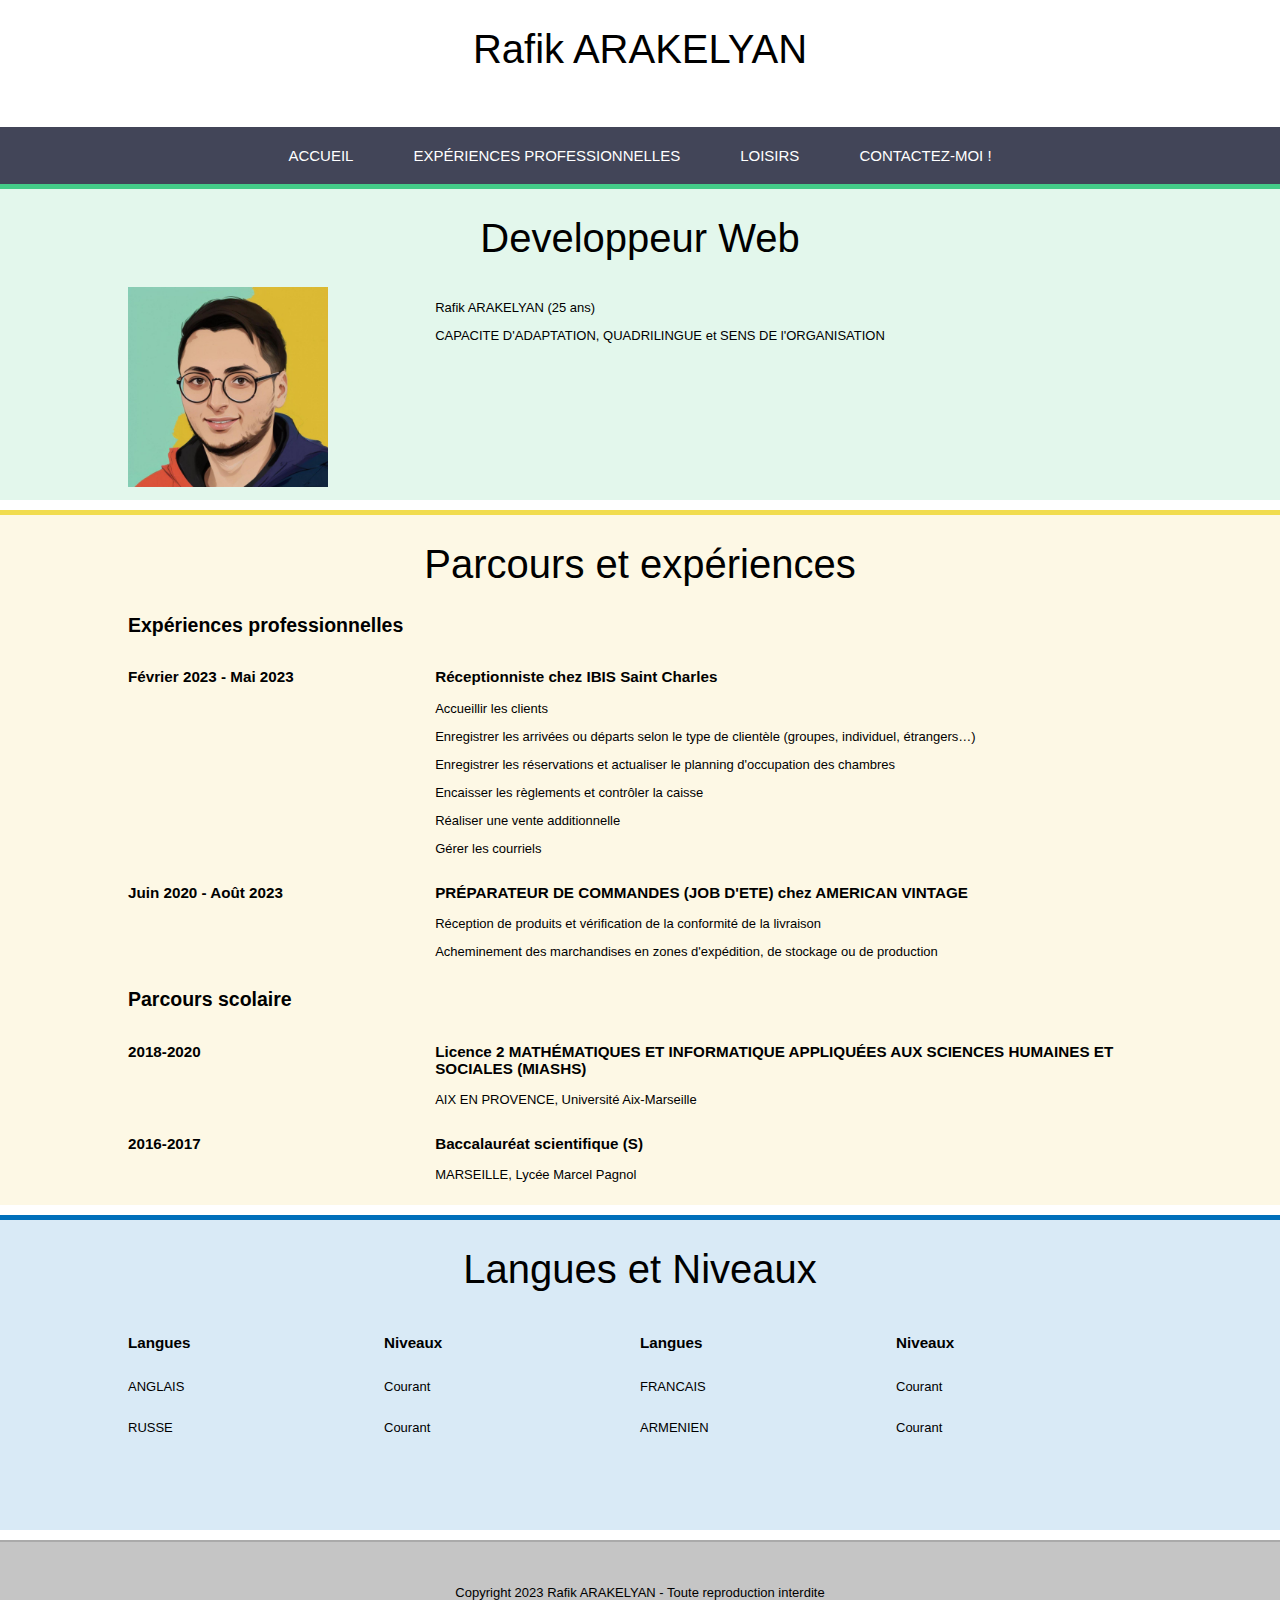
==== index.html @ 1dea86ee "cv" ====
<!DOCTYPE html>
<html lang="fr-FR">
  <head>
    <meta charset="UTF-8">
    <meta name="viewport" content="width=device-width, initial-scale=1.0">
    <meta name="description" content="Présentation de Rafik ARAKELYAN - CV">
    <link rel="stylesheet" href="style.css">
    <title>CV online</title>
  </head>
  <body>
    <header>
      <h1>Rafik ARAKELYAN</h1>
    </header>
    <nav>
      <div class="table">
          <ul>
          <li class="menu-ind">
            <a href="index.html">Accueil</a>
          </li>
          <li class="menu-exp">
            <a href="experiences-pro.html">Expériences professionnelles</a>
          </li>
          <li class="menu-hob">
            <a href="hobbies.html">Loisirs</a>
          </li>
          <li class="menu-con">
            <a href="contact.html">Contactez-moi !</a>
          </li>
        </ul>
      </div>
    </nav>
    <article>
      <section class="presentation">
        <h1>Developpeur Web</h1>
        <div class="sec">
          <div class="left">
            <img src="/Image/Raf.jpg" width="200px" height="200px" alt="Ma photo">
          </div>
          <div class="right">
            <p>Rafik ARAKELYAN (25 ans)</p>
            <p>CAPACITE D'ADAPTATION, QUADRILINGUE et SENS DE l'ORGANISATION</p>
            <!-- <p>blablablablablabla</p> -->
          </div>
        </div>
      </section>
      <section class="parcours">
        <h1>Parcours et expériences</h1>
        <div class="sec">
          <h2>Expériences professionnelles</h2>
          <div class="exp">
            <div class="left">
              <h3>Février 2023 - Mai 2023</h3>
            </div>
            <div class="right">
              <h3>Réceptionniste chez IBIS Saint Charles</h3>
              <p>Accueillir les clients</p>
              <p>Enregistrer les arrivées ou départs selon le type de clientèle (groupes, individuel,
              étrangers…)</p>
              <p>Enregistrer les réservations et actualiser le planning d'occupation des chambres</p> 
              <p>Encaisser les règlements et contrôler la caisse</p> 
              <p>Réaliser une vente additionnelle</p> 
              <p>Gérer les courriels</p>              
            </div>
          </div>
          <div class="exp">
            <div class="left">
              <h3>Juin 2020 - Août 2023</h3>
            </div>
            <div class="right">
              <h3>PRÉPARATEUR DE COMMANDES (JOB D'ETE) chez AMERICAN VINTAGE</h3>
              <p>Réception de produits et vérification de la conformité de la livraison</p>
              <p>Acheminement des marchandises en zones d'expédition, de stockage ou de production</p>           
            </div>
          </div>
            <h2>Parcours scolaire</h2>
            <div class="exp">
              <div class="left">
                <h3>2018-2020</h3>
              </div>
              <div class="right">
                <h3>Licence 2 MATHÉMATIQUES ET INFORMATIQUE APPLIQUÉES AUX SCIENCES
                HUMAINES ET SOCIALES (MIASHS)</h3>
                <p>AIX EN PROVENCE, Université Aix-Marseille</p>
              </div>
          </div>
            <div class="exp">
              <div class="left">
                <h3>2016-2017</h3>
              </div>
              <div class="right">
                <h3>Baccalauréat scientifique (S)</h3>
                <p>MARSEILLE, Lycée Marcel Pagnol</p>
              </div>
          </div>
        </div>

      </section>
      <section class="competences">
        <h1>Langues et Niveaux</h1>
        <div class="sec">
          <div class="cleft">
            <div class="sous">
              <div class="sousleft"><h3>Langues</h3></div>
              <div class="sousright"><h3>Niveaux</h3></div>
            </div>
            <div class="sous">
              <div class="sousleft"><p>ANGLAIS</p></div>
              <div class="sousright"><p>Courant</p></div>
            </div>
            <div class="sous">
              <div class="sousleft"><p>RUSSE</p></div>
              <div class="sousright"><p>Courant</p></div>
            </div>
          </div>
          <div class="cright">
            <div class="sous">
              <div class="sousleft"><h3>Langues</h3></div>
              <div class="sousright"><h3>Niveaux</h3></div>
            </div>
            <div class="sous">
              <div class="sousleft"><p>FRANCAIS</p></div>
              <div class="sousright"><p>Courant</p></div>
            </div>
            <div class="sous">
              <div class="sousleft"><p>ARMENIEN</p></div>
              <div class="sousright"><p>Courant</p></div>
            </div>
          </div>
        </div>
      
      </section>
    </article>
    <footer>
      <p>Copyright 2023 Rafik ARAKELYAN - Toute reproduction interdite</p>
    </footer>
  </body>
</html>
---- style.css ----
body{
  font-family:'Franklin Gothic Medium', 'Arial Narrow', Arial, sans-serif;
  font-size: 13px;
  margin: 0px;
  padding: 0px;
}

h1{
  font-size: 40px;
  font-weight: normal;
  text-align: center;
}

header{
  height: 100px;
}

footer{
  height: 80px;
  padding-top: 30px;
  text-align: center;
  background-color: #c5c5c5;
  border-top: 2px solid #aaa;
}

nav{
  width: 100%;
  background-color: #424558;
}

nav ul{
  margin: 0px;
  padding: 0px;
}

nav li{
  list-style-type: none;
  float: left;
}

nav a{
  display: inline-block;
  text-decoration: none;
  padding: 20px 30px;
  color: #fff;
  text-transform: uppercase;
  font-size: 15px;
}

.table{
  display: table;
  margin: 0 auto;
}

.menu-ind:hover, .presentation{
  border-top: 5px solid #4c8;
  background-color: rgba(64, 200, 130, 0.15);
}

.menu-exp:hover, .parcours{
  border-top: 5px solid #f1dc4f;
  background-color: rgba(241, 211, 79, 0.15);
}

.menu-hob:hover, .competences{
  border-top: 5px solid #0070bb;
  background-color: rgba(0, 112, 192, 0.15);
}

.menu-con:hover{
  border-top: 5px solid #e44d26;
  background-color: rgba(228, 77, 38, 0.15);
}

nav li:hover a{
  padding: 15px 30px 20px 30px;
}

section{
  width: 100%;
  min-height: 300px;
  padding-bottom: 10px;
  margin-bottom: 10px;
}

.sec{
  margin: 0px 10%;
}

.left{
  float: left;
  width: 30%;
}
.right{
  float: left;
  width: 70%;
}
.cleft, .cright, .sousleft, .sousright{
  width: 50%;
  float: left;
}
.sec::after, .exp::after{
  content: "";
  display: table;
  clear: both;
}

.orange{
  border-top: 5px solid #e47d26;
  background-color: rgba(228, 117, 38, 0.15);
  margin-bottom: 0px;
}
.vert{
  border-top: 5px solid #5f6;
  background-color: rgba(70,240, 80, 0.15);
}
.bleu{
  border-top: 5px solid #29c;
  background-color: rgba(30, 152, 212, 0.15);
}
.jaune{
  border-top: 5px solid #f3e241;
  background-color: rgba(240, 255, 69, 0.15);
}
.rouge{
  border-top: 5px solid #e44d26;
  background-color: rgba(228, 77, 38, 0.15);
}
.leftexp{
  width: 45%;
  float: left;
}
.rightexp{
  width: 50%;
  float: left;
  margin-left: 5%;
}
.leftexp img{
  width: 100%;
  max-width: 400px;
}

@media screen and (max-width: 780px){
  header{
    height: 50px;
  }
  h1{
    font-size: 28px;
    margin: 20px 0px 0px 0px;
  }
  nav li a{
    font-size: 12px;
    padding: 10px;
  }
  nav li:hover a{
    padding: 5px 10px 10px 10px;
  }
}
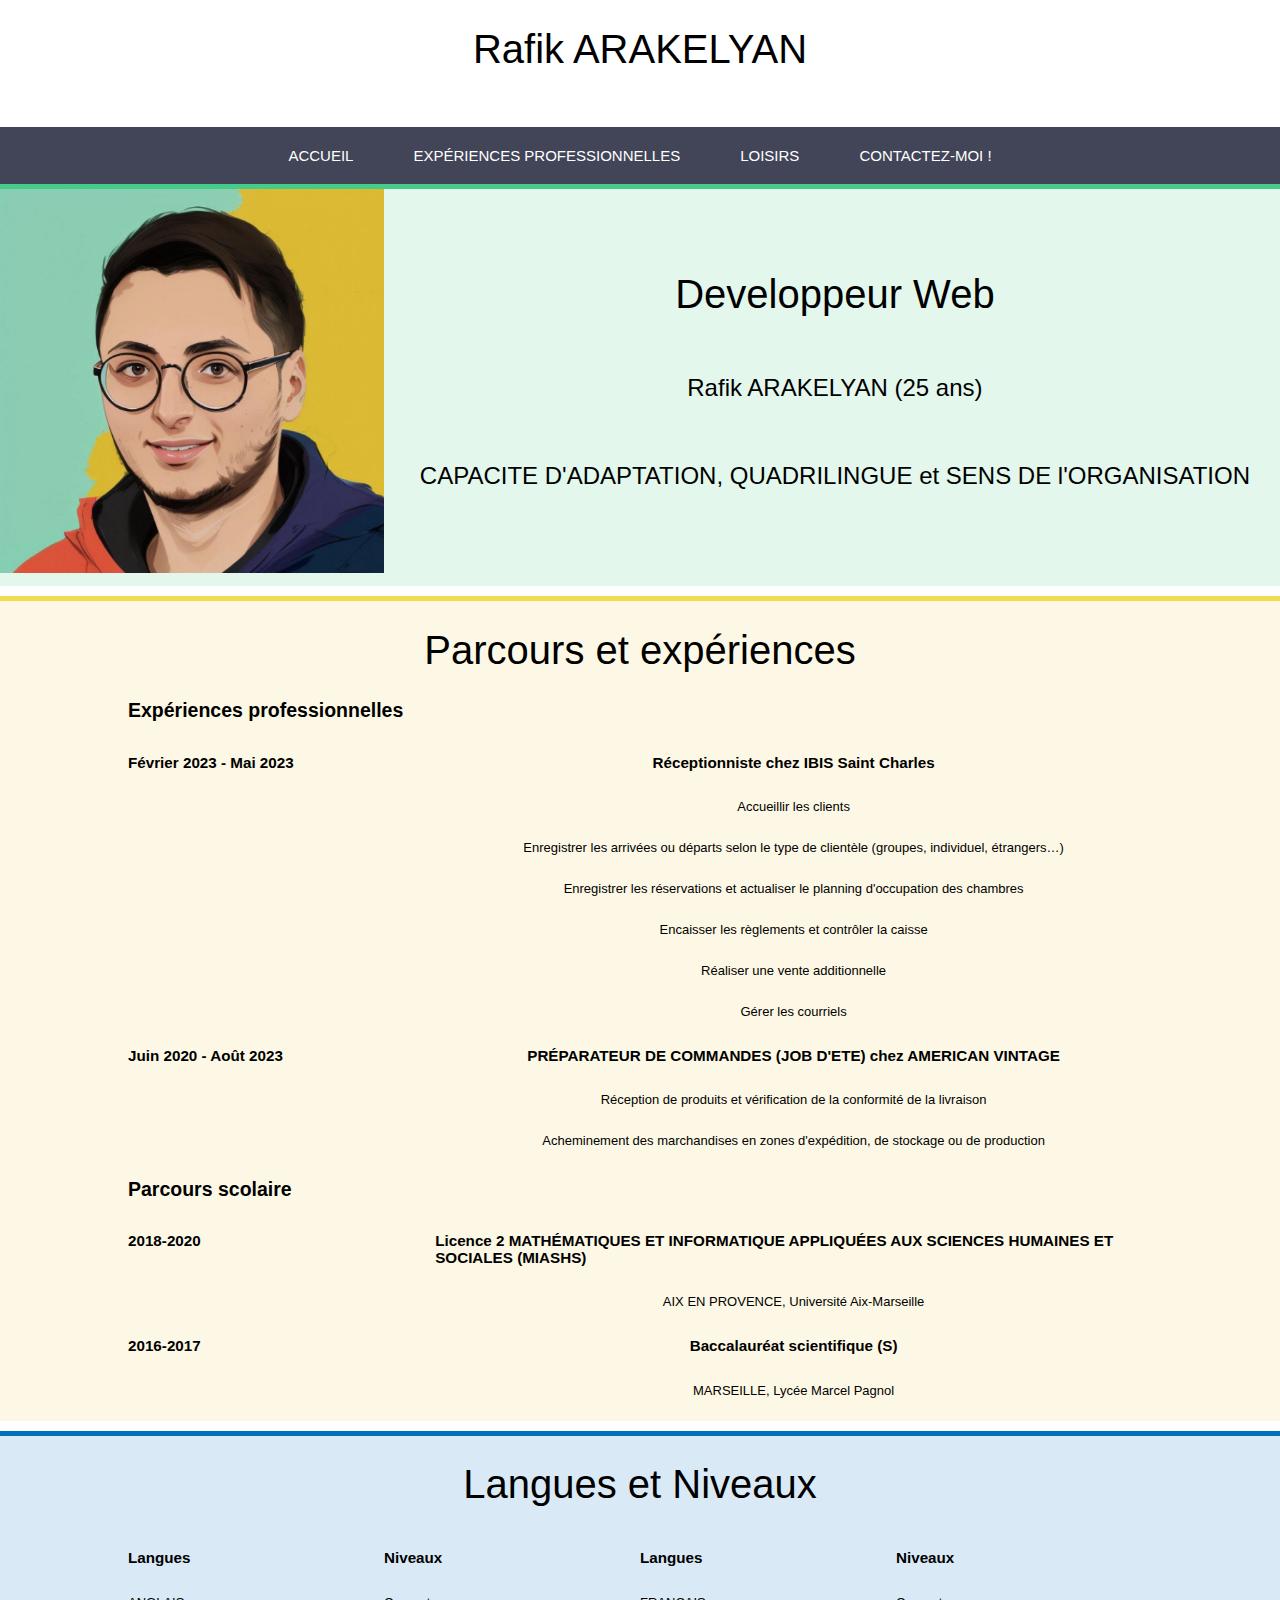
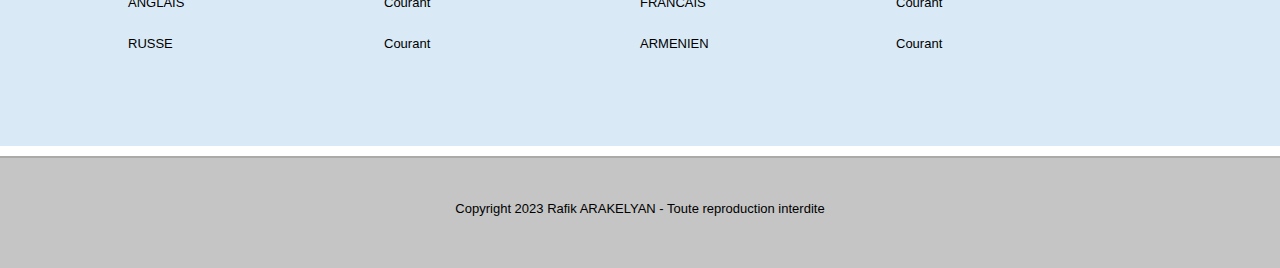
==== commit 60074ebf: "Update index.html" ====
--- a/index.html
+++ b/index.html
@@ -31,14 +31,14 @@
     </nav>
     <article>
       <section class="presentation">
-        <h1>Developpeur Web</h1>
-        <div class="sec">
+        <div class="sec1">
           <div class="left">
-            <img src="/Image/Raf.jpg" width="200px" height="200px" alt="Ma photo">
+            <img src="Image/Raf.jpg" alt="Ma photo">
           </div>
           <div class="right">
-            <p>Rafik ARAKELYAN (25 ans)</p>
-            <p>CAPACITE D'ADAPTATION, QUADRILINGUE et SENS DE l'ORGANISATION</p>
+            <h1>Developpeur Web</h1>
+            <p class="text">Rafik ARAKELYAN (25 ans)</p>
+            <p class="text">CAPACITE D'ADAPTATION, QUADRILINGUE et SENS DE l'ORGANISATION</p>
             <!-- <p>blablablablablabla</p> -->
           </div>
         </div>
@@ -134,4 +134,4 @@
       <p>Copyright 2023 Rafik ARAKELYAN - Toute reproduction interdite</p>
     </footer>
   </body>
-</html>+</html>
--- a/style.css
+++ b/style.css
@@ -83,6 +83,12 @@
   margin-bottom: 10px;
 }
 
+.sec1 {
+  display: flex;
+  justify-content: space-between;
+  align-items: center;
+}
+
 .sec{
   margin: 0px 10%;
 }
@@ -91,10 +97,18 @@
   float: left;
   width: 30%;
 }
+
+.left img {
+  width: 100%;
+  
+}
 .right{
-  float: left;
-  width: 70%;
+  display: flex;
+  flex-direction: column;
+  align-items: center;
+  justify-content: center;
 }
+
 .cleft, .cright, .sousleft, .sousright{
   width: 50%;
   float: left;
@@ -103,6 +117,11 @@
   content: "";
   display: table;
   clear: both;
+}
+
+.text {
+  font-size: 1.5rem;
+  margin: 30px;
 }
 
 .orange{
@@ -155,4 +174,15 @@
   nav li:hover a{
     padding: 5px 10px 10px 10px;
   }
-}+
+  .text{
+   width: 50%;
+  }
+  .rightexp{
+  width: 100%;
+  }
+
+  .sec1 {
+    flex-direction: column;
+  }
+}
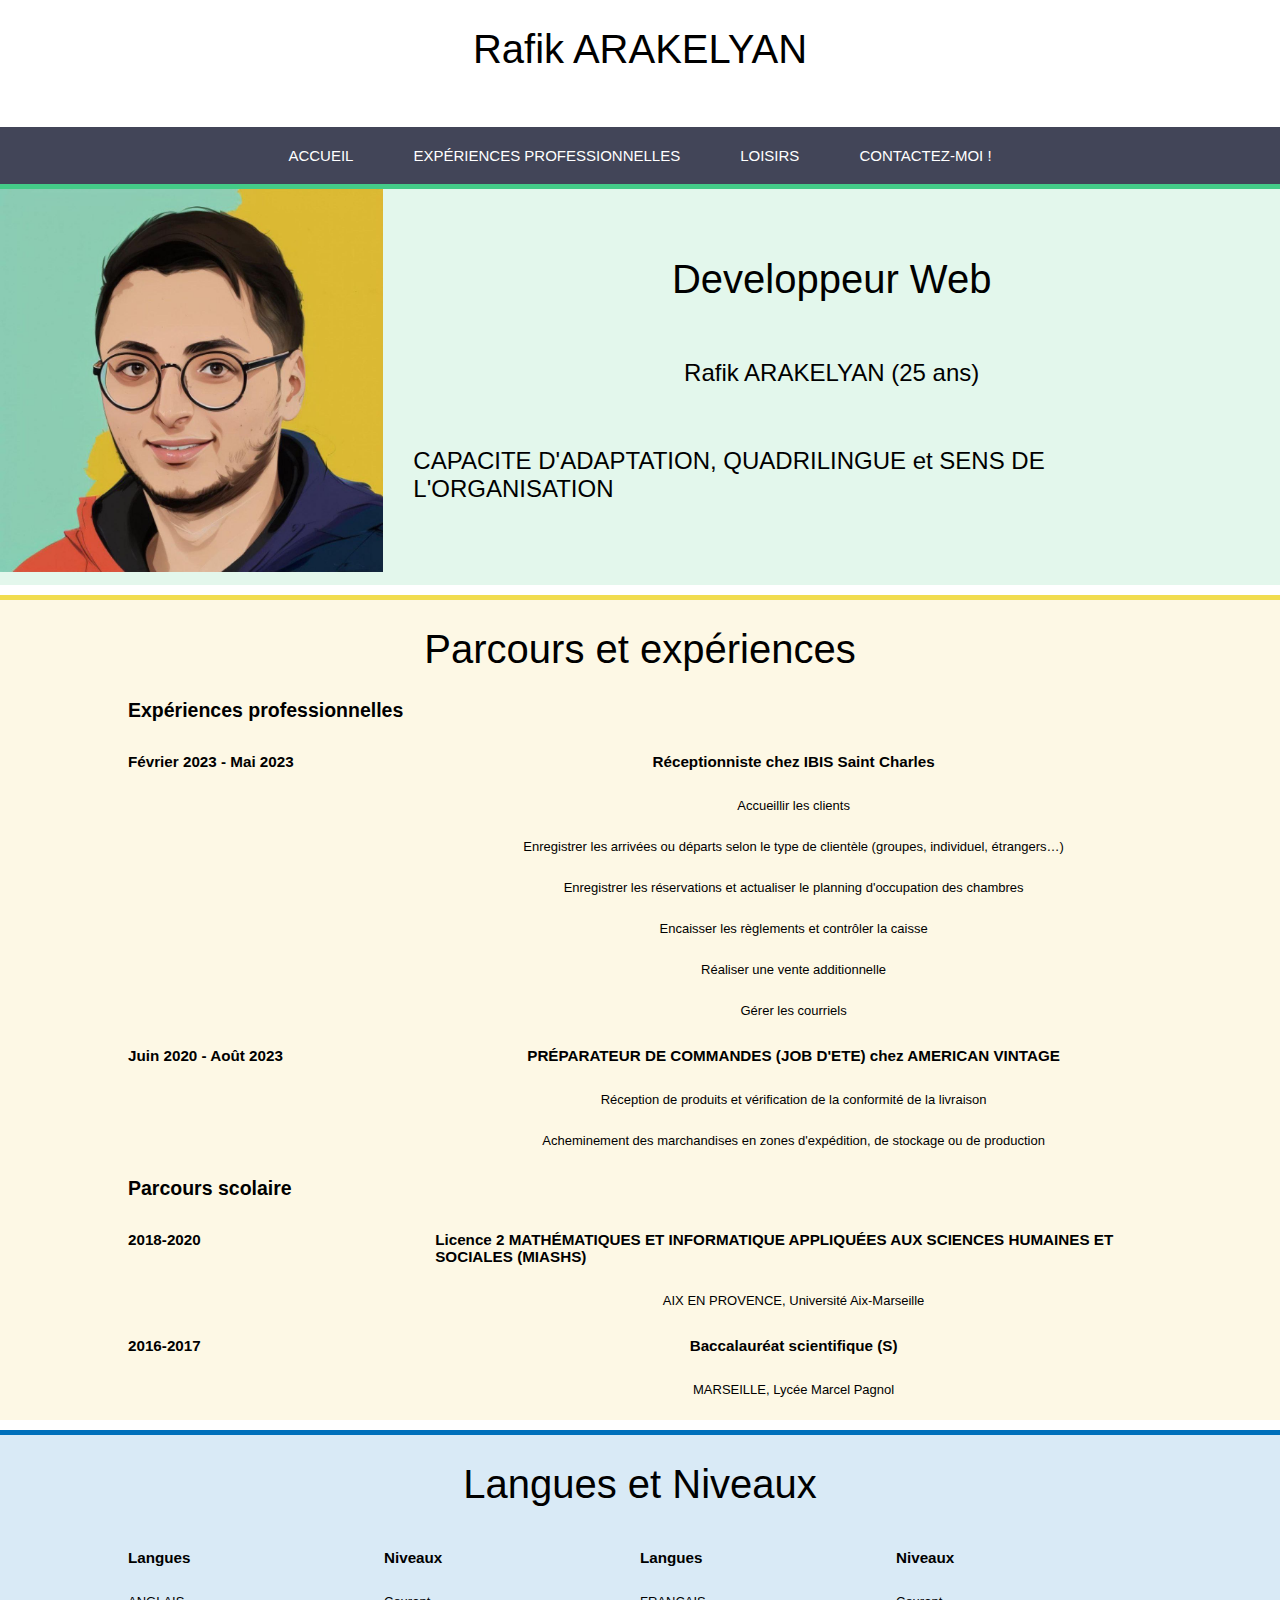
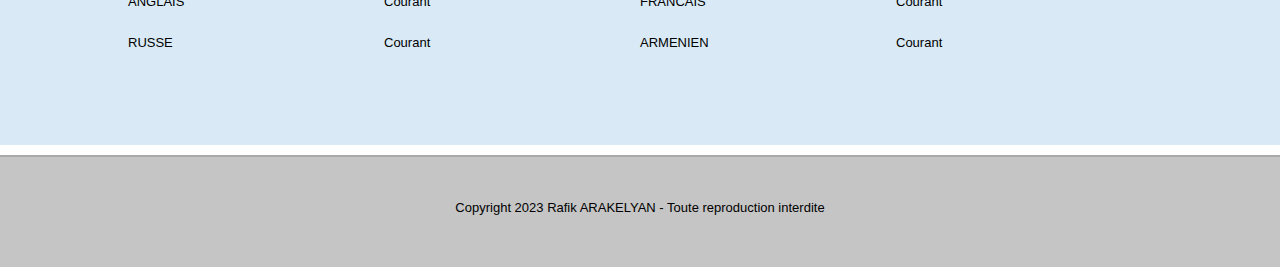
==== commit 6c06df21: "Update index.html" ====
--- a/index.html
+++ b/index.html
@@ -38,7 +38,7 @@
           <div class="right">
             <h1>Developpeur Web</h1>
             <p class="text">Rafik ARAKELYAN (25 ans)</p>
-            <p class="text">CAPACITE D'ADAPTATION, QUADRILINGUE et SENS DE l'ORGANISATION</p>
+            <p class="text">CAPACITE D'ADAPTATION, QUADRILINGUE et SENS DE L'ORGANISATION</p>
             <!-- <p>blablablablablabla</p> -->
           </div>
         </div>
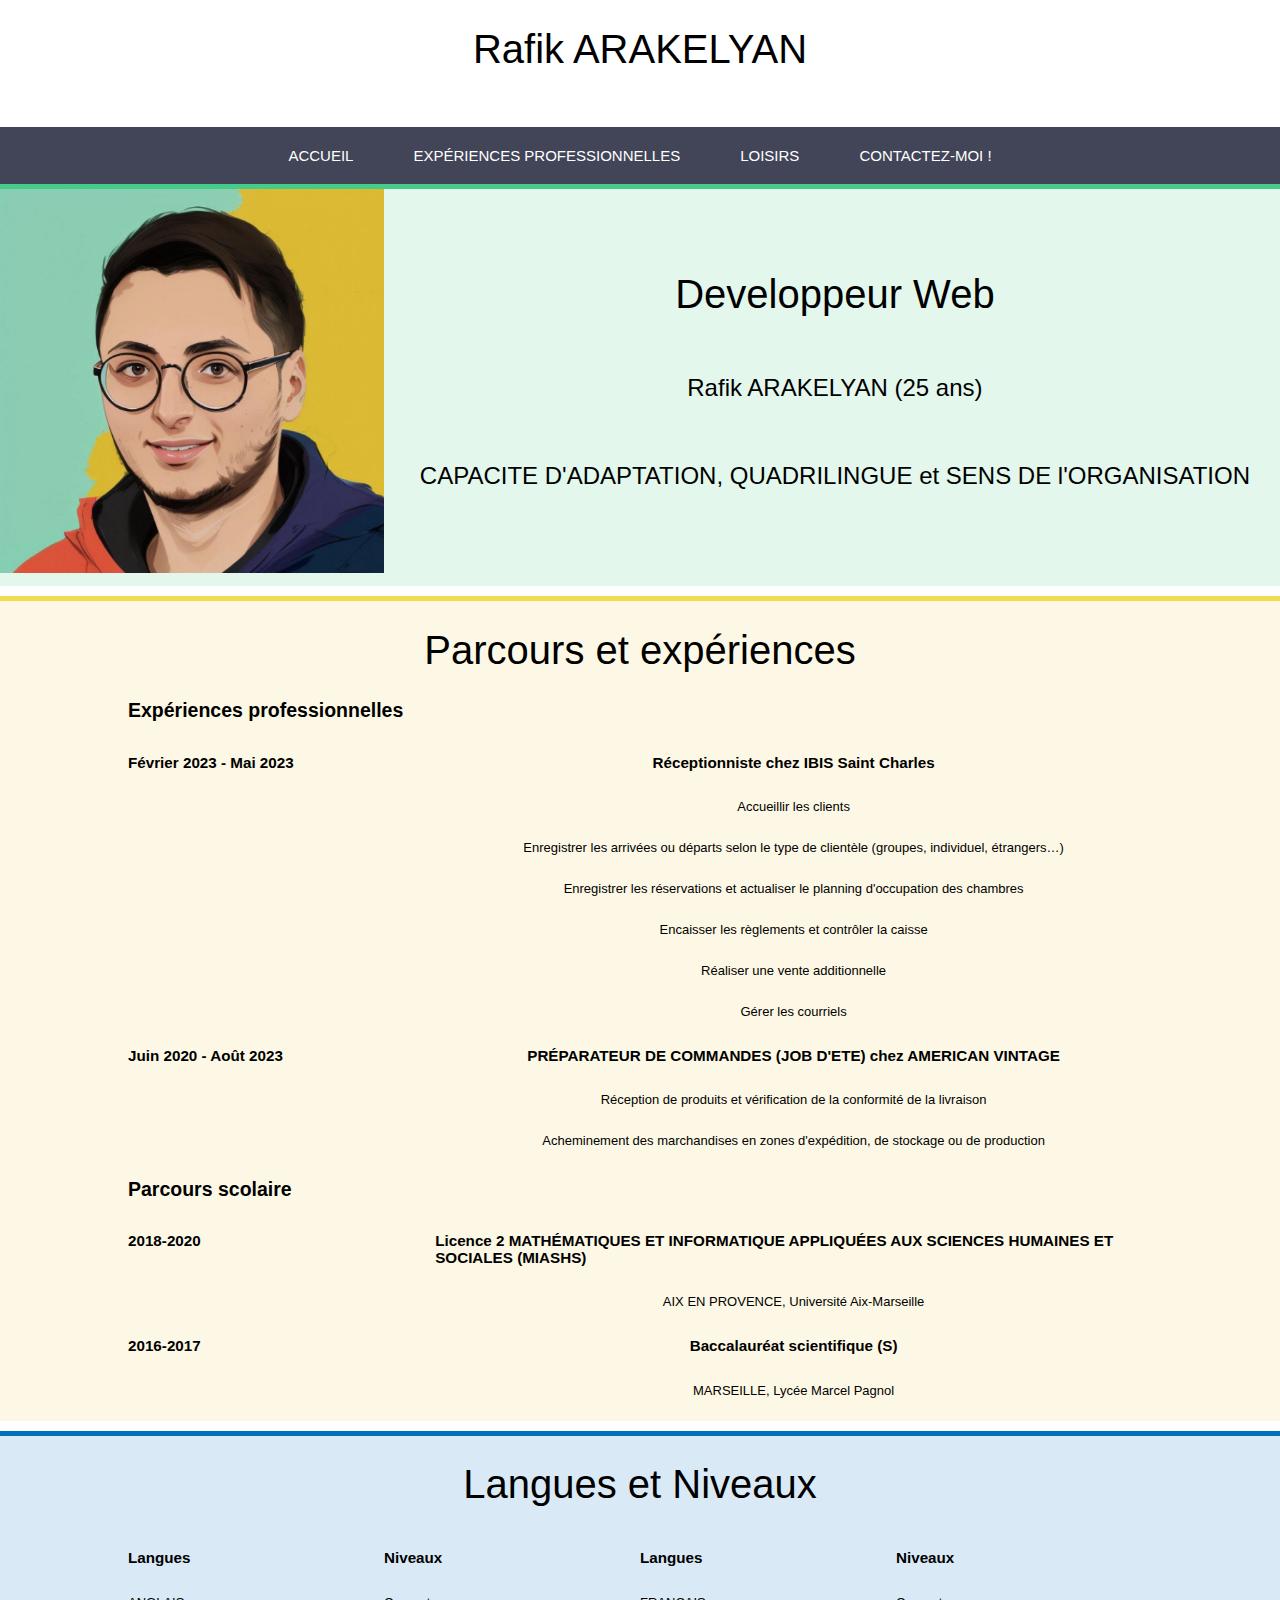
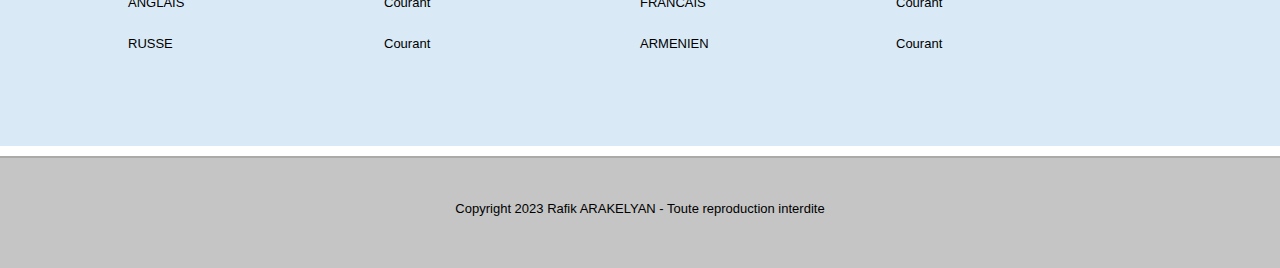
==== commit 8277096b: "Update index.html" ====
--- a/index.html
+++ b/index.html
@@ -38,7 +38,7 @@
           <div class="right">
             <h1>Developpeur Web</h1>
             <p class="text">Rafik ARAKELYAN (25 ans)</p>
-            <p class="text">CAPACITE D'ADAPTATION, QUADRILINGUE et SENS DE L'ORGANISATION</p>
+            <p class="text">CAPACITE D'ADAPTATION, QUADRILINGUE et SENS DE l'ORGANISATION</p>
             <!-- <p>blablablablablabla</p> -->
           </div>
         </div>
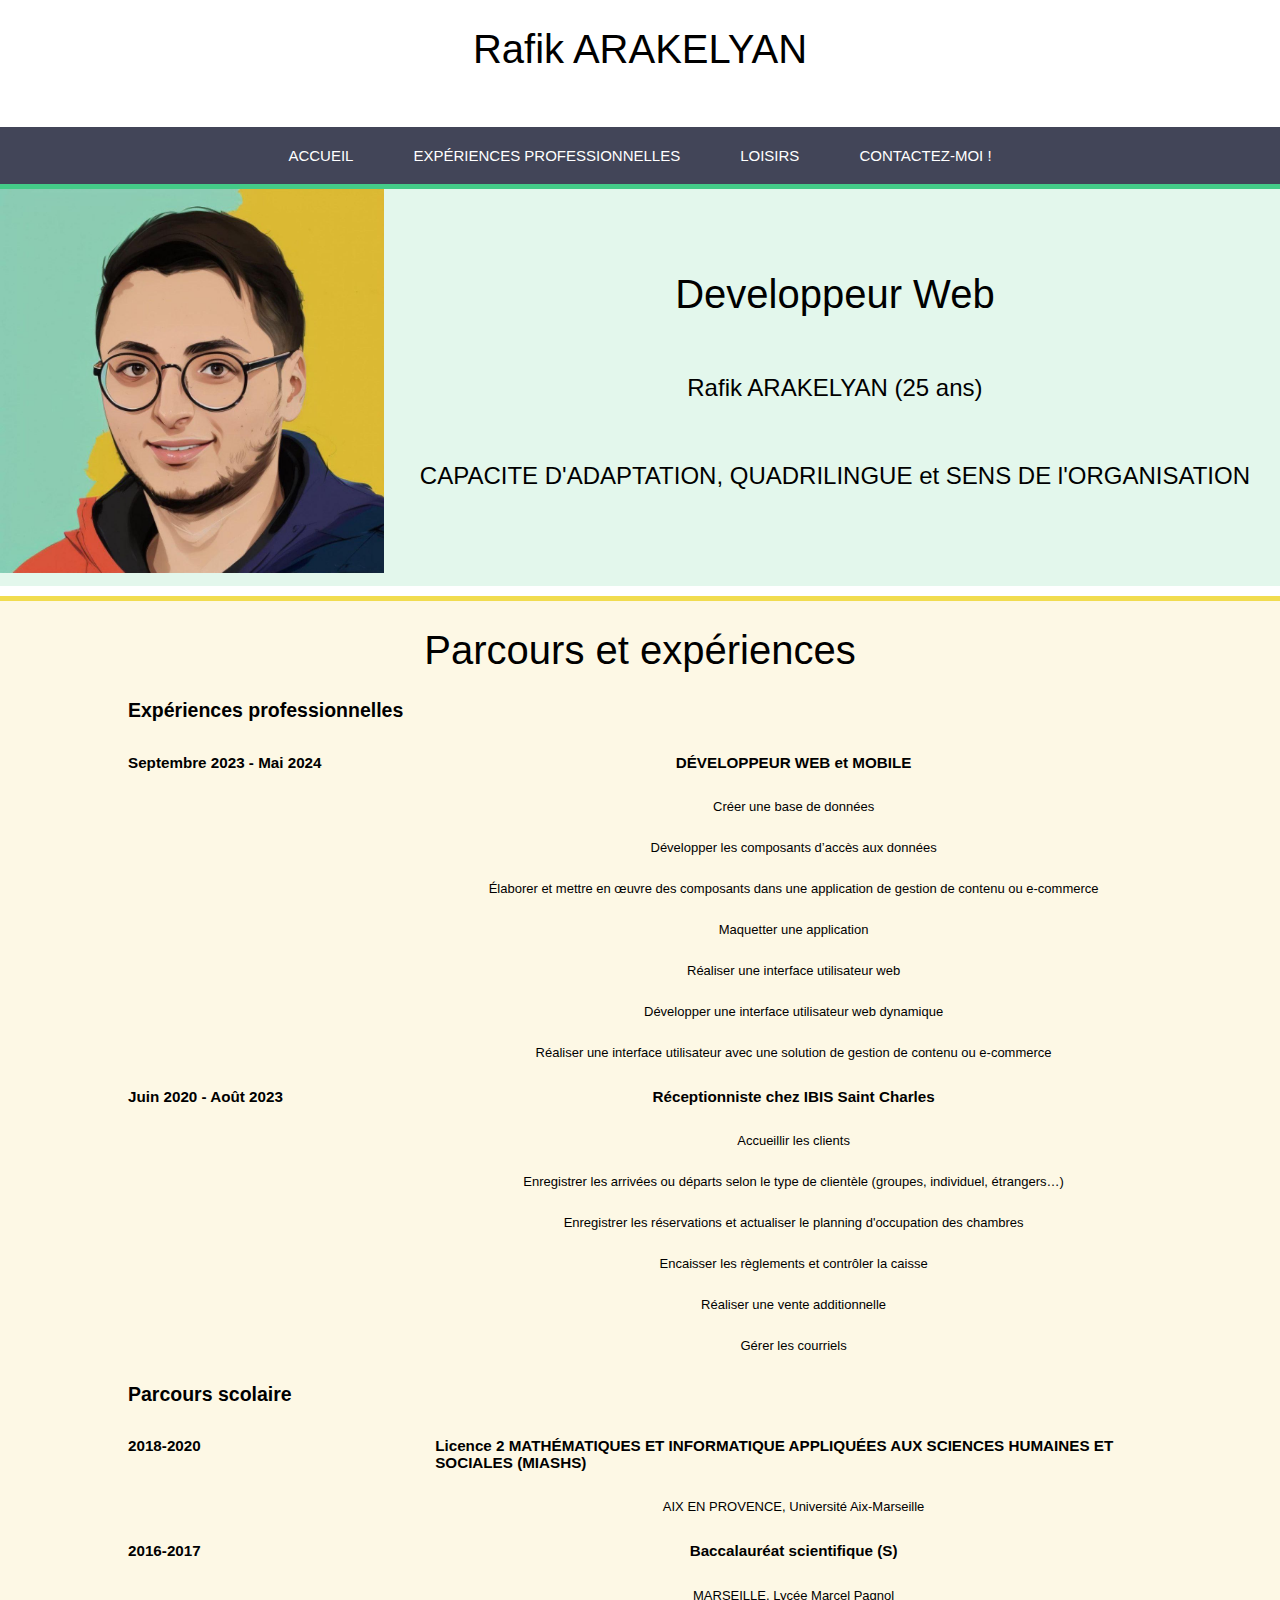
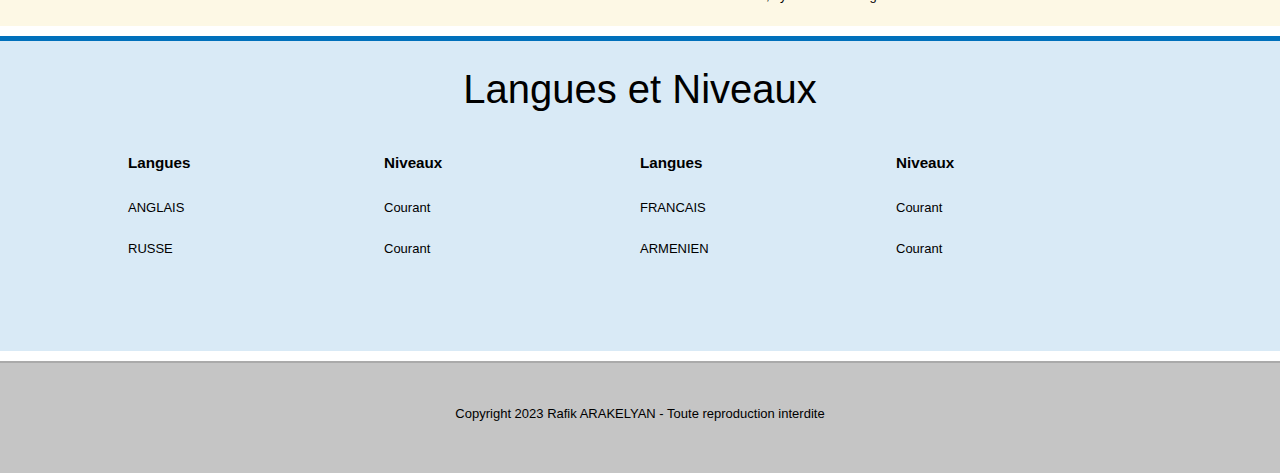
==== commit fb55a2e7: "Update index.html" ====
--- a/index.html
+++ b/index.html
@@ -49,7 +49,22 @@
           <h2>Expériences professionnelles</h2>
           <div class="exp">
             <div class="left">
-              <h3>Février 2023 - Mai 2023</h3>
+              <h3>Septembre 2023 - Mai 2024</h3>
+            </div>
+            <div class="right">
+              <h3> DÉVELOPPEUR WEB et MOBILE </h3>
+              <p>Créer une base de données</p>
+              <p>Développer les composants d’accès aux données</p>
+              <p>Élaborer et mettre en œuvre des composants dans une application de gestion de contenu ou e-commerce</p>
+              <p>Maquetter une application</p>
+              <p>Réaliser une interface utilisateur web</p>
+              <p>Développer une interface utilisateur web dynamique</p>
+              <p>Réaliser une interface utilisateur avec une solution de gestion de contenu ou e-commerce</p>
+            </div>
+          </div>
+          <div class="exp">
+            <div class="left">
+              <h3>Juin 2020 - Août 2023</h3>
             </div>
             <div class="right">
               <h3>Réceptionniste chez IBIS Saint Charles</h3>
@@ -60,16 +75,6 @@
               <p>Encaisser les règlements et contrôler la caisse</p> 
               <p>Réaliser une vente additionnelle</p> 
               <p>Gérer les courriels</p>              
-            </div>
-          </div>
-          <div class="exp">
-            <div class="left">
-              <h3>Juin 2020 - Août 2023</h3>
-            </div>
-            <div class="right">
-              <h3>PRÉPARATEUR DE COMMANDES (JOB D'ETE) chez AMERICAN VINTAGE</h3>
-              <p>Réception de produits et vérification de la conformité de la livraison</p>
-              <p>Acheminement des marchandises en zones d'expédition, de stockage ou de production</p>           
             </div>
           </div>
             <h2>Parcours scolaire</h2>
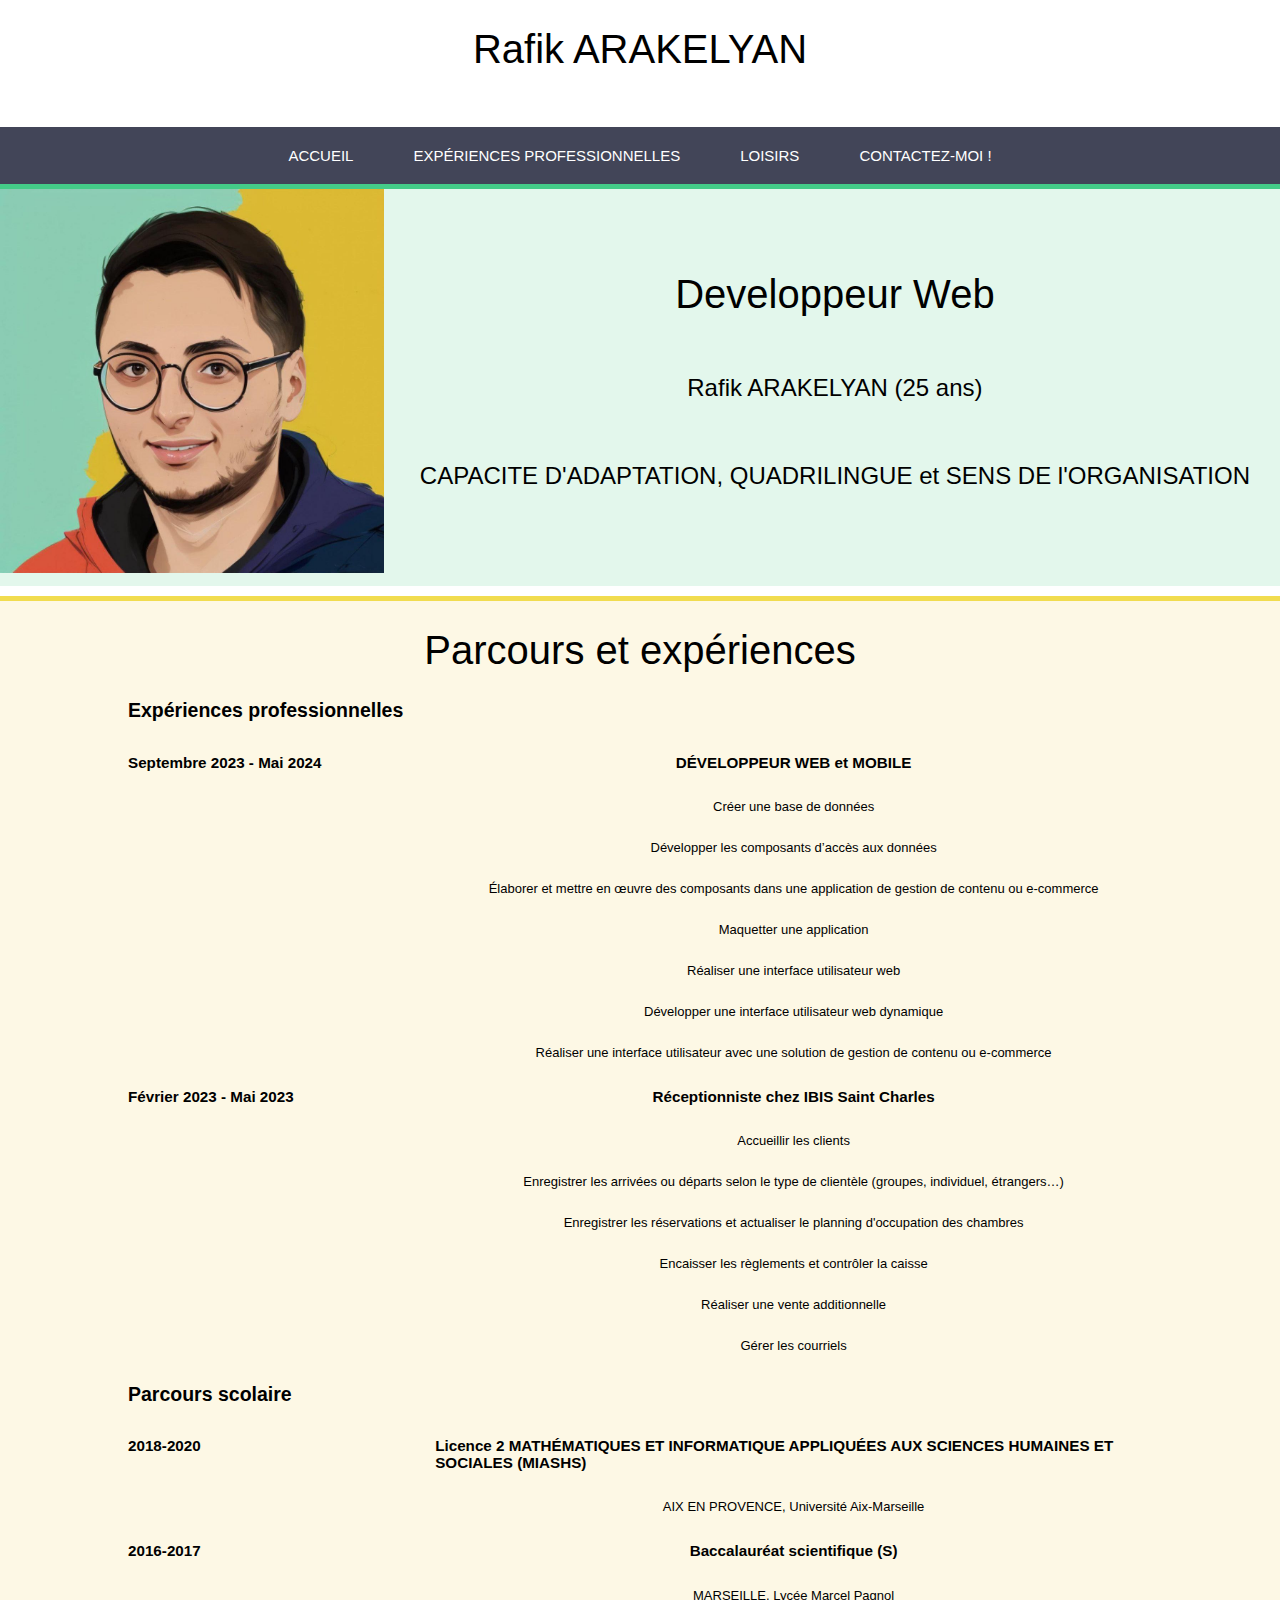
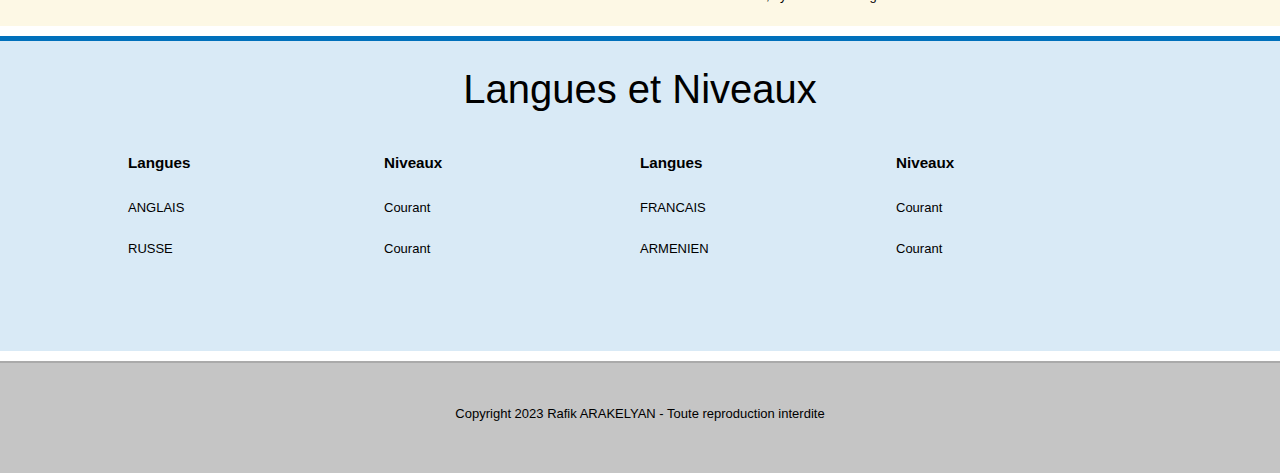
==== commit f5b15792: "Update index.html" ====
--- a/index.html
+++ b/index.html
@@ -64,8 +64,9 @@
           </div>
           <div class="exp">
             <div class="left">
-              <h3>Juin 2020 - Août 2023</h3>
+              <h3>Février 2023 - Mai 2023</h3>
             </div>
+
             <div class="right">
               <h3>Réceptionniste chez IBIS Saint Charles</h3>
               <p>Accueillir les clients</p>
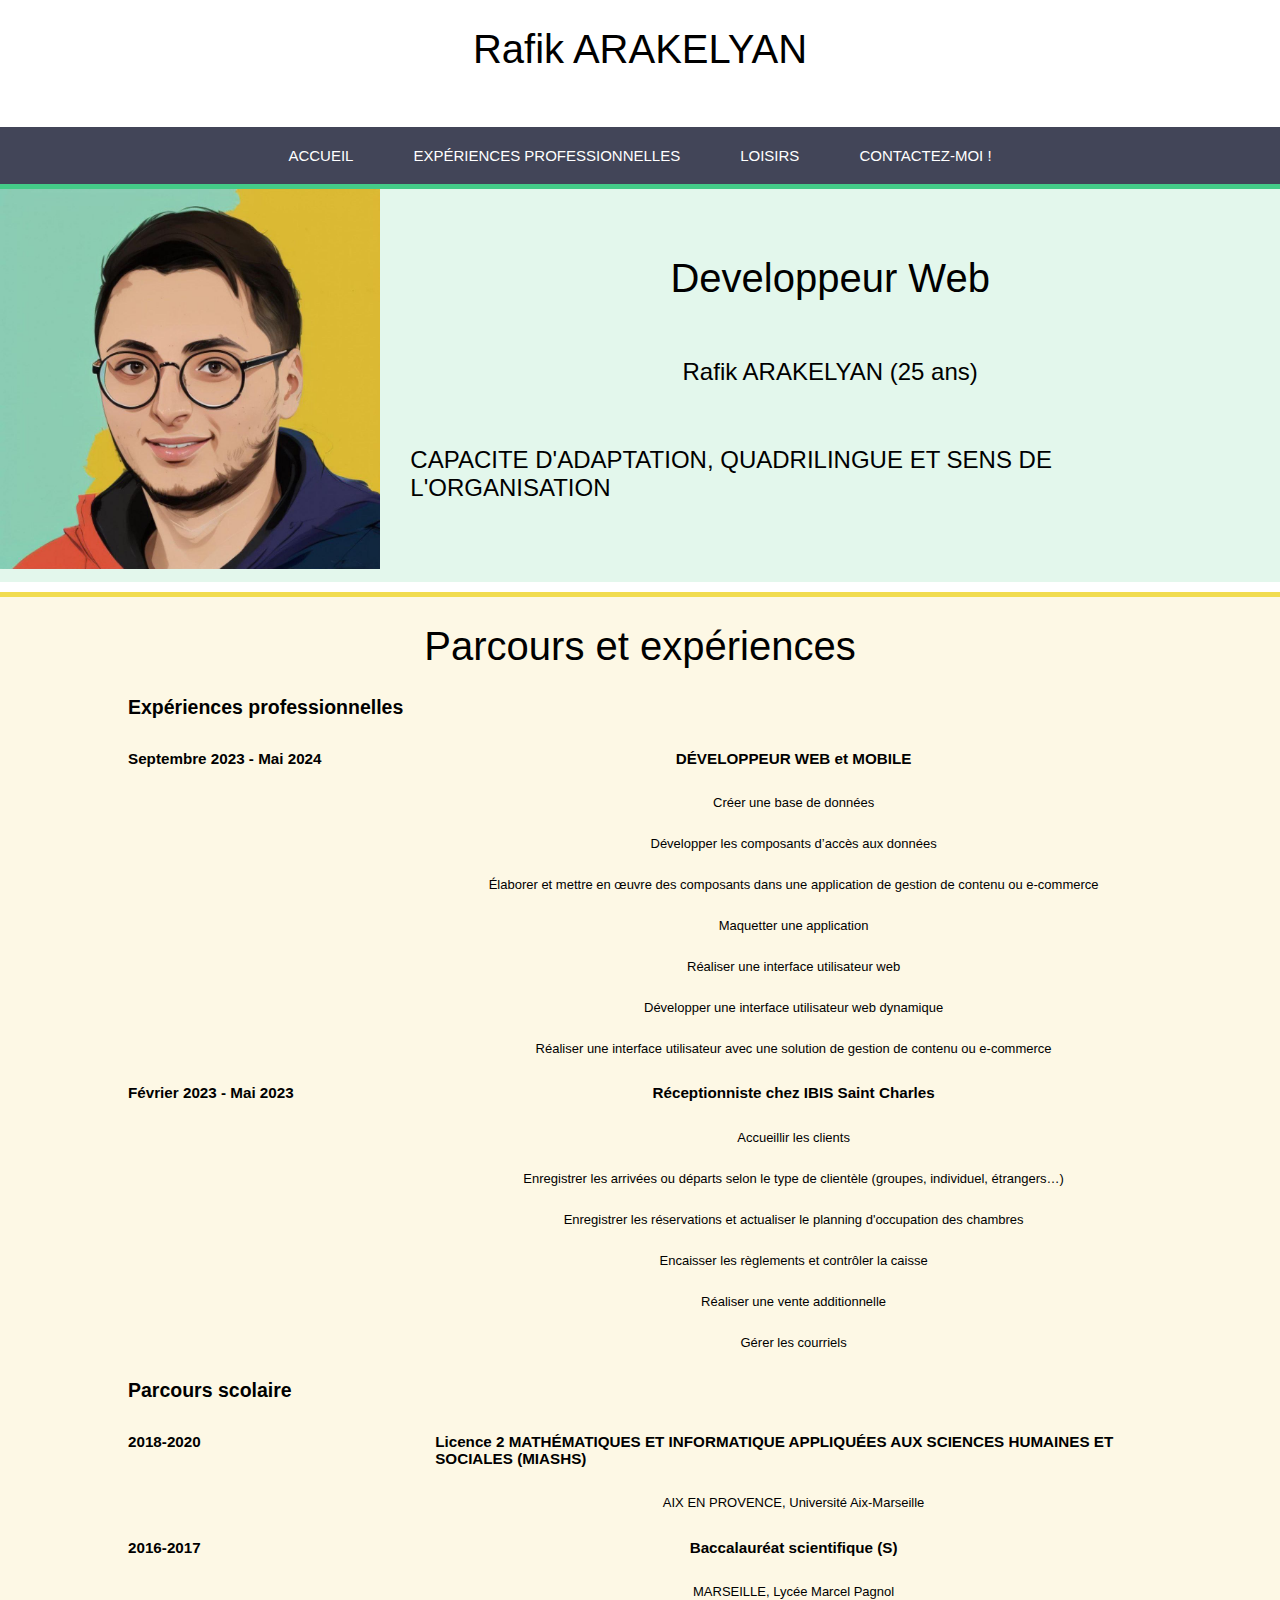
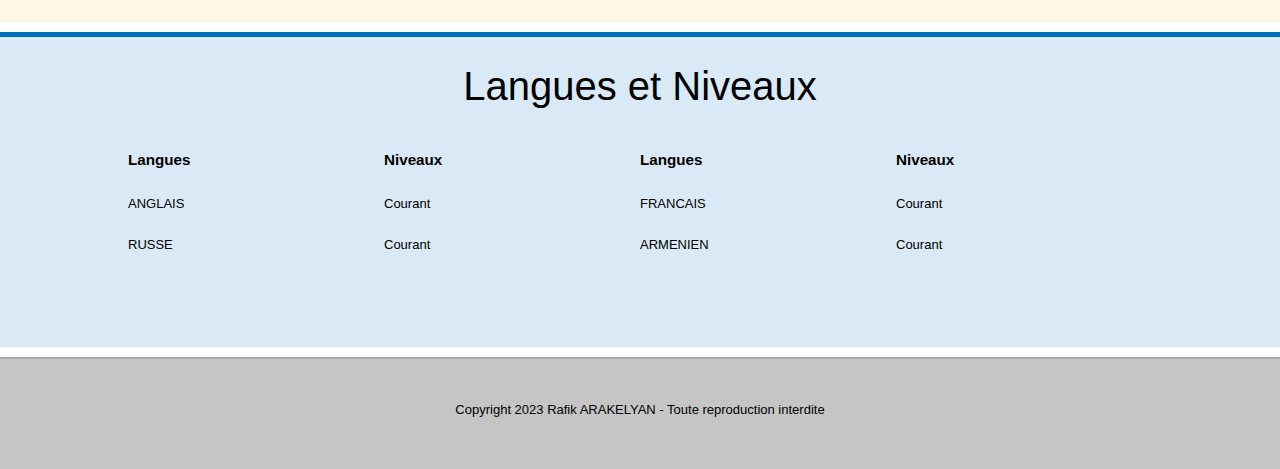
==== commit bc4e8fe2: "Update index.html" ====
--- a/index.html
+++ b/index.html
@@ -38,7 +38,7 @@
           <div class="right">
             <h1>Developpeur Web</h1>
             <p class="text">Rafik ARAKELYAN (25 ans)</p>
-            <p class="text">CAPACITE D'ADAPTATION, QUADRILINGUE et SENS DE l'ORGANISATION</p>
+            <p class="text">CAPACITE D'ADAPTATION, QUADRILINGUE ET SENS DE L'ORGANISATION</p>
             <!-- <p>blablablablablabla</p> -->
           </div>
         </div>
